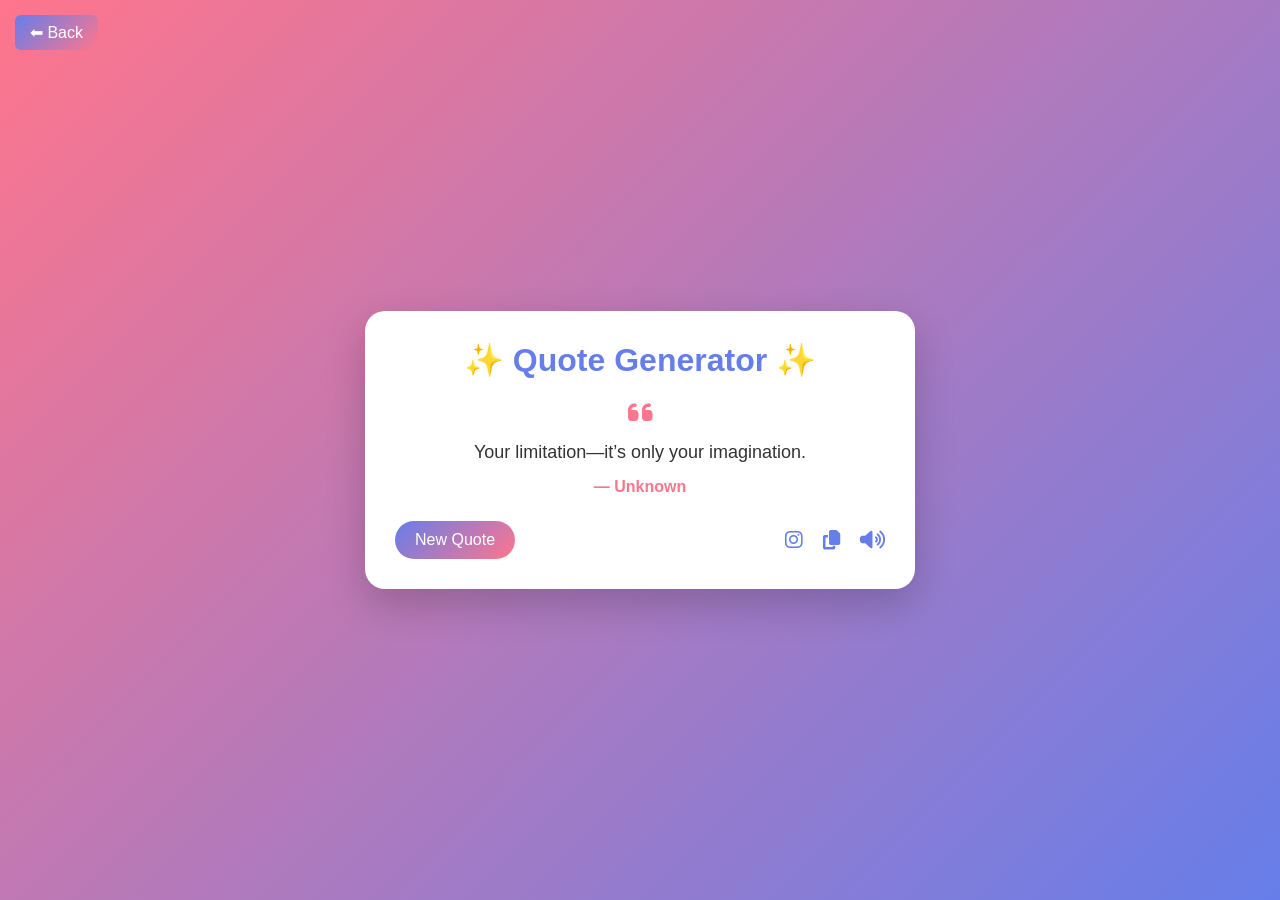
==== index.html @ cd594111 "Add files via upload" ====
<!DOCTYPE html>
<html lang="en">
<head>
  <meta charset="UTF-8">
  <meta name="viewport" content="width=device-width, initial-scale=1.0">
  <title>Beautiful Quote Generator</title>

  <!-- Font Awesome -->
  <link rel="stylesheet" href="https://cdnjs.cloudflare.com/ajax/libs/font-awesome/6.5.0/css/all.min.css"/>

  <link rel="stylesheet" href="style.css">
</head>
<body>

  <div class="container">
    <h1>✨ Quote Generator ✨</h1>

    <div class="quote-box">
      <i class="fa-solid fa-quote-left quote-icon"></i>
      <p id="quote">Click below to generate a quote</p>
      <p id="author">— Author</p>
    </div>

    <div class="buttons">
      <button id="newQuote">New Quote</button>

      <div class="icons">
        <i class="fa-brands fa-instagram" id="instagram"></i>
        <i class="fa-solid fa-copy" id="copy"></i>
        <i class="fa-solid fa-volume-high" id="sound"></i>
      </div>
    </div>
  </div>

  <style>
.back-btn {
    position: fixed;
    top: 15px;
    left: 15px;
    padding: 8px 15px;
    background-color: black;
    color: white;
    border: none;
    border-radius: 6px;
    cursor: pointer;
}
.back-btn:hover {
    background-color: #333;
}
</style>

<button class="back-btn"
onclick="window.location.href='../all project phase 3/index.html'">
⬅ Back
</button>

  <script src="app.js"></script>
</body>
</html>
---- style.css ----
*{
  margin:0;
  padding:0;
  box-sizing:border-box;
  font-family: 'Poppins', sans-serif;
}

body{
  min-height:100vh;
  display:flex;
  justify-content:center;
  align-items:center;
  background: linear-gradient(135deg, #ff758c, #667eea);
}

.container{
  background:#ffffff;
  width:90%;
  max-width:550px;
  padding:30px;
  border-radius:20px;
  box-shadow:0 15px 40px rgba(0,0,0,0.2);
  text-align:center;
}

h1{
  margin-bottom:20px;
  color:#667eea;
}

.quote-box{
  margin-bottom:25px;
}

.quote-icon{
  font-size:28px;
  color:#ff758c;
}

#quote{
  font-size:18px;
  margin:15px 0;
  color:#333;
}

#author{
  font-size:16px;
  font-weight:bold;
  color:#ff758c;
}

.buttons{
  display:flex;
  justify-content:space-between;
  align-items:center;
  flex-wrap:wrap;
}

button{
  padding:10px 20px;
  border:none;
  border-radius:25px;
  background:linear-gradient(135deg, #667eea, #ff758c);
  color:#fff;
  font-size:16px;
  cursor:pointer;
  transition:0.3s;
}

button:hover{
  transform:scale(1.05);
}

.icons i{
  font-size:20px;
  margin-left:15px;
  cursor:pointer;
  color:#667eea;
  transition:0.3s;
}

.icons i:hover{
  color:#ff758c;
}


@media(max-width:480px){
  button{
    width:100%;
    margin-bottom:10px;
  }
  .buttons{
    flex-direction:column;
  }
}
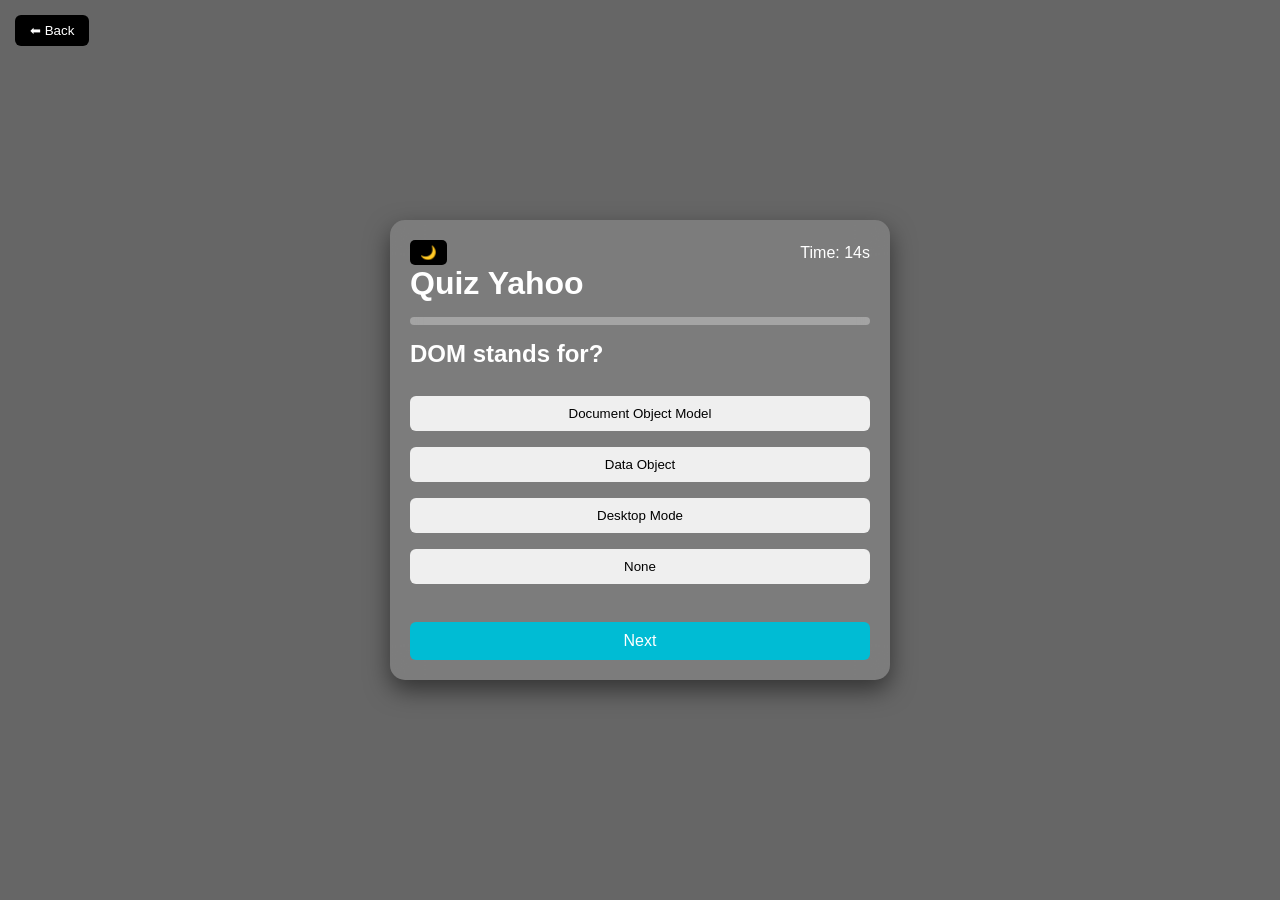
==== commit 124a064f: "Add files via upload" ====
--- a/index.html
+++ b/index.html
@@ -1,38 +1,51 @@
 <!DOCTYPE html>
 <html lang="en">
 <head>
-  <meta charset="UTF-8">
-  <meta name="viewport" content="width=device-width, initial-scale=1.0">
-  <title>Beautiful Quote Generator</title>
-
-  <!-- Font Awesome -->
-  <link rel="stylesheet" href="https://cdnjs.cloudflare.com/ajax/libs/font-awesome/6.5.0/css/all.min.css"/>
-
-  <link rel="stylesheet" href="style.css">
+    <meta charset="UTF-8">
+    <title>Quiz Yahoo Pro</title>
+    <meta name="viewport" content="width=device-width, initial-scale=1.0">
+    <link rel="stylesheet" href="style.css">
 </head>
 <body>
 
-  <div class="container">
-    <h1>✨ Quote Generator ✨</h1>
+<div class="overlay"></div>
 
-    <div class="quote-box">
-      <i class="fa-solid fa-quote-left quote-icon"></i>
-      <p id="quote">Click below to generate a quote</p>
-      <p id="author">— Author</p>
+<div class="quiz-container">
+
+    <div class="top-bar">
+        <button id="darkToggle">🌙</button>
+        <p id="timer">Time: 15s</p>
     </div>
 
-    <div class="buttons">
-      <button id="newQuote">New Quote</button>
+    <h1>Quiz Yahoo</h1>
 
-      <div class="icons">
-        <i class="fa-brands fa-instagram" id="instagram"></i>
-        <i class="fa-solid fa-copy" id="copy"></i>
-        <i class="fa-solid fa-volume-high" id="sound"></i>
-      </div>
+    <div class="progress">
+        <div id="progressBar"></div>
     </div>
-  </div>
+                                                                
+    <div id="quiz-box">
+        <h2 id="question"></h2>
 
-  <style>
+        <div class="options">
+            <button class="option-btn"></button>
+            <button class="option-btn"></button>
+            <button class="option-btn"></button>
+            <button class="option-btn"></button>
+        </div>
+
+        <button id="nextBtn" class="main-btn">Next</button>
+    </div>
+
+    <div id="result-box" class="hide">
+        <h2>Your Score</h2>
+        <p id="score"></p>
+        <div id="review" class="review-box"></div>
+        <button id="restartBtn" class="main-btn">Restart Quiz</button>
+    </div>
+
+</div>
+
+<style>
 .back-btn {
     position: fixed;
     top: 15px;
@@ -54,6 +67,7 @@
 ⬅ Back
 </button>
 
-  <script src="app.js"></script>
+<script src="script.js"></script>
 </body>
-</html>+</html>
+
--- a/style.css
+++ b/style.css
@@ -1,95 +1,135 @@
 *{
-  margin:0;
-  padding:0;
-  box-sizing:border-box;
-  font-family: 'Poppins', sans-serif;
+    margin:0;
+    padding:0;
+    box-sizing:border-box;
+    font-family: Arial, sans-serif;
 }
 
 body{
-  min-height:100vh;
-  display:flex;
-  justify-content:center;
-  align-items:center;
-  background: linear-gradient(135deg, #ff758c, #667eea);
+    min-height:100vh;
+    background:url("bg.jpg") no-repeat center center/cover;
+    display:flex;
+    justify-content:center;
+    align-items:center;
+    transition:0.4s;
 }
 
-.container{
-  background:#ffffff;
-  width:90%;
-  max-width:550px;
-  padding:30px;
-  border-radius:20px;
-  box-shadow:0 15px 40px rgba(0,0,0,0.2);
-  text-align:center;
+.overlay{
+    position:fixed;
+    width:100%;
+    height:100%;
+    background:rgba(0,0,0,0.6);
+    backdrop-filter:blur(5px);
 }
 
-h1{
-  margin-bottom:20px;
-  color:#667eea;
+.quiz-container{
+    position:relative;
+    width:95%;
+    max-width:500px;
+    background:rgba(255,255,255,0.15);
+    backdrop-filter:blur(15px);
+    padding:20px;
+    border-radius:15px;
+    color:white;
+    box-shadow:0 10px 25px rgba(0,0,0,0.5);
+    z-index:2;
 }
 
-.quote-box{
-  margin-bottom:25px;
+.top-bar{
+    display:flex;
+    justify-content:space-between;
+    align-items:center;
 }
 
-.quote-icon{
-  font-size:28px;
-  color:#ff758c;
+#darkToggle{
+    background:black;
+    color:white;
+    border:none;
+    padding:5px 10px;
+    border-radius:5px;
+    cursor:pointer;
 }
 
-#quote{
-  font-size:18px;
-  margin:15px 0;
-  color:#333;
+.progress{
+    width:100%;
+    height:8px;
+    background:rgba(255,255,255,0.3);
+    border-radius:5px;
+    margin:15px 0;
 }
 
-#author{
-  font-size:16px;
-  font-weight:bold;
-  color:#ff758c;
+#progressBar{
+    height:100%;
+    width:0%;
+    background:limegreen;
+    border-radius:5px;
+    transition:0.4s;
 }
 
-.buttons{
-  display:flex;
-  justify-content:space-between;
-  align-items:center;
-  flex-wrap:wrap;
+.options{
+    margin:20px 0;
 }
 
-button{
-  padding:10px 20px;
-  border:none;
-  border-radius:25px;
-  background:linear-gradient(135deg, #667eea, #ff758c);
-  color:#fff;
-  font-size:16px;
-  cursor:pointer;
-  transition:0.3s;
+.option-btn{
+    width:100%;
+    padding:10px;
+    margin:8px 0;
+    border:none;
+    border-radius:6px;
+    cursor:pointer;
+    transition:0.3s;
 }
 
-button:hover{
-  transform:scale(1.05);
+.option-btn:hover{
+    transform:scale(1.05);
 }
 
-.icons i{
-  font-size:20px;
-  margin-left:15px;
-  cursor:pointer;
-  color:#667eea;
-  transition:0.3s;
+.correct{ background:green; color:white; }
+.wrong{ background:red; color:white; }
+
+.main-btn{
+    width:100%;
+    padding:10px;
+    margin-top:10px;
+    border:none;
+    border-radius:6px;
+    background:#00bcd4;
+    color:white;
+    font-size:16px;
+    cursor:pointer;
 }
 
-.icons i:hover{
-  color:#ff758c;
+.main-btn:hover{
+    background:#0097a7;
 }
 
+.review-box{
+    max-height:250px;
+    overflow-y:auto;
+    text-align:left;
+    margin:15px 0;
+    padding:10px;
+    background:rgba(0,0,0,0.4);
+    border-radius:8px;
+}
+
+.hide{ display:none; }
+
+
+.dark-mode{
+    background:black !important;
+}
+
+.dark-mode .quiz-container{
+    background:rgba(0,0,0,0.8);
+    color:white;
+}
 
 @media(max-width:480px){
-  button{
-    width:100%;
-    margin-bottom:10px;
-  }
-  .buttons{
-    flex-direction:column;
-  }
-}+    .quiz-container{
+        padding:15px;
+    }
+    h1{
+        font-size:20px;
+    }
+}
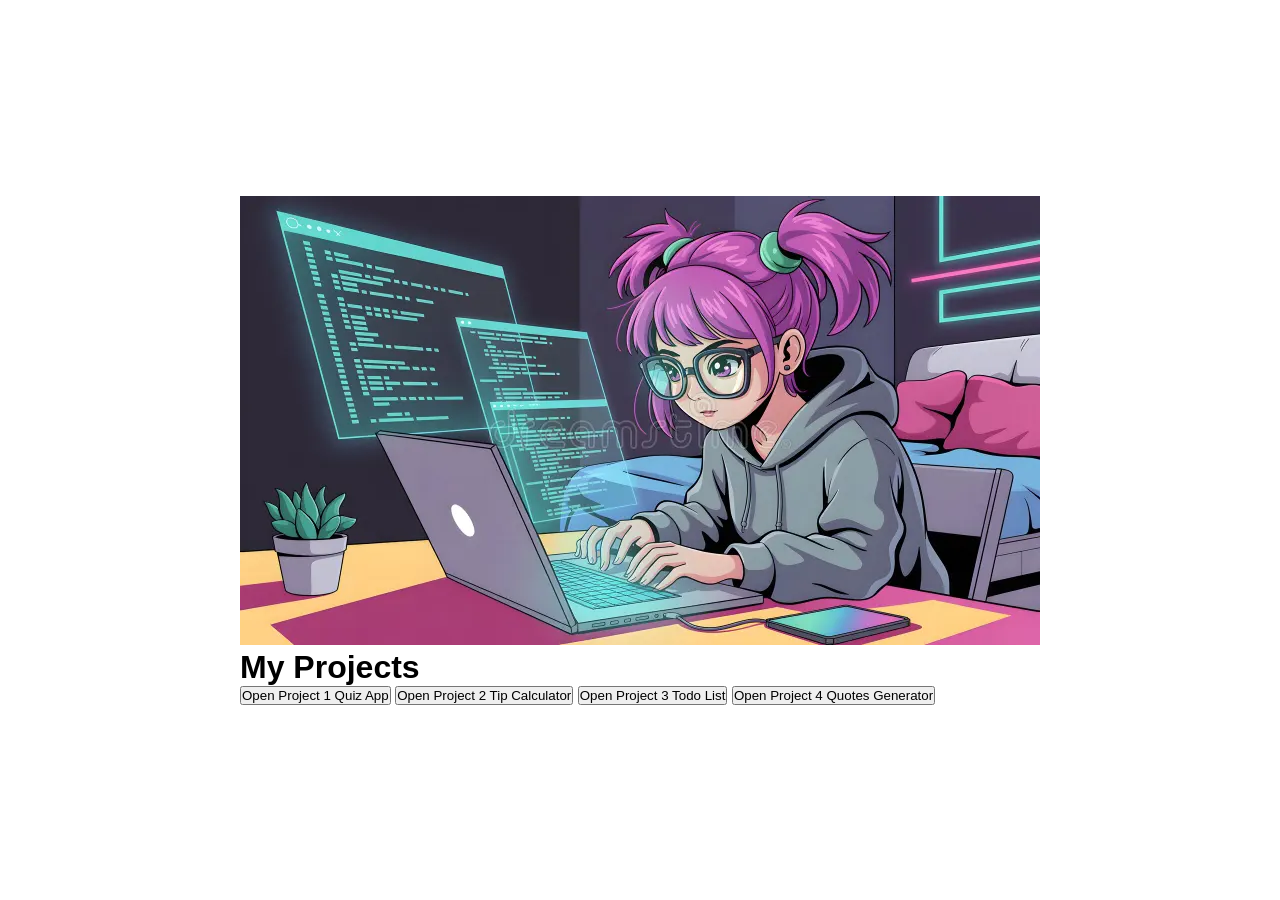
==== commit 8124497d: "Add files via upload" ====
--- a/index.html
+++ b/index.html
@@ -1,73 +1,38 @@
 <!DOCTYPE html>
-<html lang="en">
+<html>
 <head>
-    <meta charset="UTF-8">
-    <title>Quiz Yahoo Pro</title>
-    <meta name="viewport" content="width=device-width, initial-scale=1.0">
+    <title>My Projects</title>
     <link rel="stylesheet" href="style.css">
 </head>
 <body>
 
-<div class="overlay"></div>
+<div class="container">
 
-<div class="quiz-container">
+    <img src="1.webp" class="top-img">
 
-    <div class="top-bar">
-        <button id="darkToggle">🌙</button>
-        <p id="timer">Time: 15s</p>
-    </div>
+    <h1>My Projects</h1>
 
-    <h1>Quiz Yahoo</h1>
+    <button class="project-btn"
+        onclick="window.location.href='../project 1 quiz app/index.html'">
+        Open Project 1 Quiz App
+    </button>
 
-    <div class="progress">
-        <div id="progressBar"></div>
-    </div>
-                                                                
-    <div id="quiz-box">
-        <h2 id="question"></h2>
+    <button class="project-btn"
+        onclick="window.location.href='../project 2 tip calculator/index.html'">
+        Open Project 2 Tip Calculator
+    </button>
 
-        <div class="options">
-            <button class="option-btn"></button>
-            <button class="option-btn"></button>
-            <button class="option-btn"></button>
-            <button class="option-btn"></button>
-        </div>
+    <button class="project-btn"
+        onclick="window.location.href='../project 3 todo list/index.html'">
+        Open Project 3 Todo List
+    </button>
 
-        <button id="nextBtn" class="main-btn">Next</button>
-    </div>
-
-    <div id="result-box" class="hide">
-        <h2>Your Score</h2>
-        <p id="score"></p>
-        <div id="review" class="review-box"></div>
-        <button id="restartBtn" class="main-btn">Restart Quiz</button>
-    </div>
+    <button class="project-btn"
+        onclick="window.location.href='../project 4 quotes gen/index.html'">
+        Open Project 4 Quotes Generator
+    </button>
 
 </div>
 
-<style>
-.back-btn {
-    position: fixed;
-    top: 15px;
-    left: 15px;
-    padding: 8px 15px;
-    background-color: black;
-    color: white;
-    border: none;
-    border-radius: 6px;
-    cursor: pointer;
-}
-.back-btn:hover {
-    background-color: #333;
-}
-</style>
-
-<button class="back-btn"
-onclick="window.location.href='../all project phase 3/index.html'">
-⬅ Back
-</button>
-
-<script src="script.js"></script>
 </body>
-</html>
-
+</html>
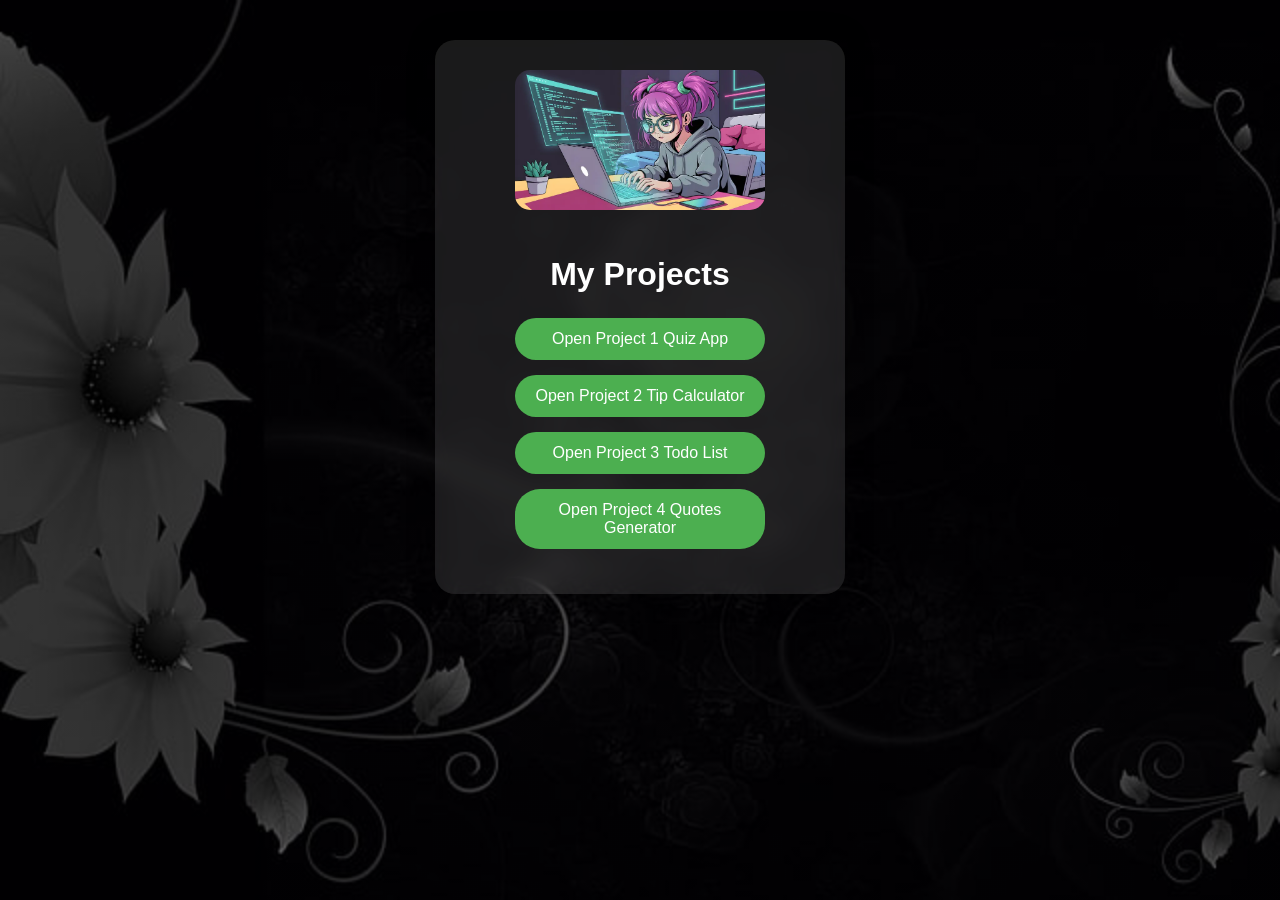
==== commit a4c0645e: "Add files via upload" ====
--- a/index.html
+++ b/index.html
@@ -13,22 +13,22 @@
     <h1>My Projects</h1>
 
     <button class="project-btn"
-        onclick="window.location.href='../project 1 quiz app/index.html'">
+        onclick="window.location.href='../project 1 quiz app/quiz.html'">
         Open Project 1 Quiz App
     </button>
 
     <button class="project-btn"
-        onclick="window.location.href='../project 2 tip calculator/index.html'">
+        onclick="window.location.href='../project 2 tip calculator/tip.html'">
         Open Project 2 Tip Calculator
     </button>
 
     <button class="project-btn"
-        onclick="window.location.href='../project 3 todo list/index.html'">
+        onclick="window.location.href='../project 3 todo list/todo.html'">
         Open Project 3 Todo List
     </button>
 
     <button class="project-btn"
-        onclick="window.location.href='../project 4 quotes gen/index.html'">
+        onclick="window.location.href='../project 4 quotes gen/quotes.html'">
         Open Project 4 Quotes Generator
     </button>
 
--- a/style.css
+++ b/style.css
@@ -1,135 +1,55 @@
-*{
-    margin:0;
-    padding:0;
-    box-sizing:border-box;
+body {
+    margin: 0;
+    padding: 0;
     font-family: Arial, sans-serif;
+    background: linear-gradient(rgba(0,0,0,0.6), rgba(0,0,0,0.6)),
+                url("p.jpg") no-repeat center center/cover;
+    background-attachment: fixed;
+    text-align: center;
+    color: white;
 }
 
-body{
-    min-height:100vh;
-    background:url("bg.jpg") no-repeat center center/cover;
-    display:flex;
-    justify-content:center;
-    align-items:center;
-    transition:0.4s;
+
+.container {
+    margin-top: 40px;
+    padding: 30px;
+    background: rgba(255, 255, 255, 0.1);
+    width: 350px;
+    margin-left: auto;
+    margin-right: auto;
+    border-radius: 20px;
+    backdrop-filter: blur(10px);
+    box-shadow: 0 0 25px rgba(0,0,0,0.5);
 }
 
-.overlay{
-    position:fixed;
-    width:100%;
-    height:100%;
-    background:rgba(0,0,0,0.6);
-    backdrop-filter:blur(5px);
+
+.top-img {
+    width: 250px;
+    border-radius: 15px;
+    margin-bottom: 20px;
 }
 
-.quiz-container{
-    position:relative;
-    width:95%;
-    max-width:500px;
-    background:rgba(255,255,255,0.15);
-    backdrop-filter:blur(15px);
-    padding:20px;
-    border-radius:15px;
-    color:white;
-    box-shadow:0 10px 25px rgba(0,0,0,0.5);
-    z-index:2;
+
+h1 {
+    margin-bottom: 25px;
 }
 
-.top-bar{
-    display:flex;
-    justify-content:space-between;
-    align-items:center;
+
+.project-btn {
+    display: block;
+    width: 250px;
+    margin: 15px auto;
+    padding: 12px;
+    background: #4CAF50;
+    color: white;
+    border: none;
+    border-radius: 25px;
+    font-size: 16px;
+    cursor: pointer;
+    transition: 0.3s ease;
 }
 
-#darkToggle{
-    background:black;
-    color:white;
-    border:none;
-    padding:5px 10px;
-    border-radius:5px;
-    cursor:pointer;
+.project-btn:hover {
+    background: #45a049;
+    transform: scale(1.05);
 }
-
-.progress{
-    width:100%;
-    height:8px;
-    background:rgba(255,255,255,0.3);
-    border-radius:5px;
-    margin:15px 0;
-}
-
-#progressBar{
-    height:100%;
-    width:0%;
-    background:limegreen;
-    border-radius:5px;
-    transition:0.4s;
-}
-
-.options{
-    margin:20px 0;
-}
-
-.option-btn{
-    width:100%;
-    padding:10px;
-    margin:8px 0;
-    border:none;
-    border-radius:6px;
-    cursor:pointer;
-    transition:0.3s;
-}
-
-.option-btn:hover{
-    transform:scale(1.05);
-}
-
-.correct{ background:green; color:white; }
-.wrong{ background:red; color:white; }
-
-.main-btn{
-    width:100%;
-    padding:10px;
-    margin-top:10px;
-    border:none;
-    border-radius:6px;
-    background:#00bcd4;
-    color:white;
-    font-size:16px;
-    cursor:pointer;
-}
-
-.main-btn:hover{
-    background:#0097a7;
-}
-
-.review-box{
-    max-height:250px;
-    overflow-y:auto;
-    text-align:left;
-    margin:15px 0;
-    padding:10px;
-    background:rgba(0,0,0,0.4);
-    border-radius:8px;
-}
-
-.hide{ display:none; }
-
-
-.dark-mode{
-    background:black !important;
-}
-
-.dark-mode .quiz-container{
-    background:rgba(0,0,0,0.8);
-    color:white;
-}
-
-@media(max-width:480px){
-    .quiz-container{
-        padding:15px;
-    }
-    h1{
-        font-size:20px;
-    }
-}
